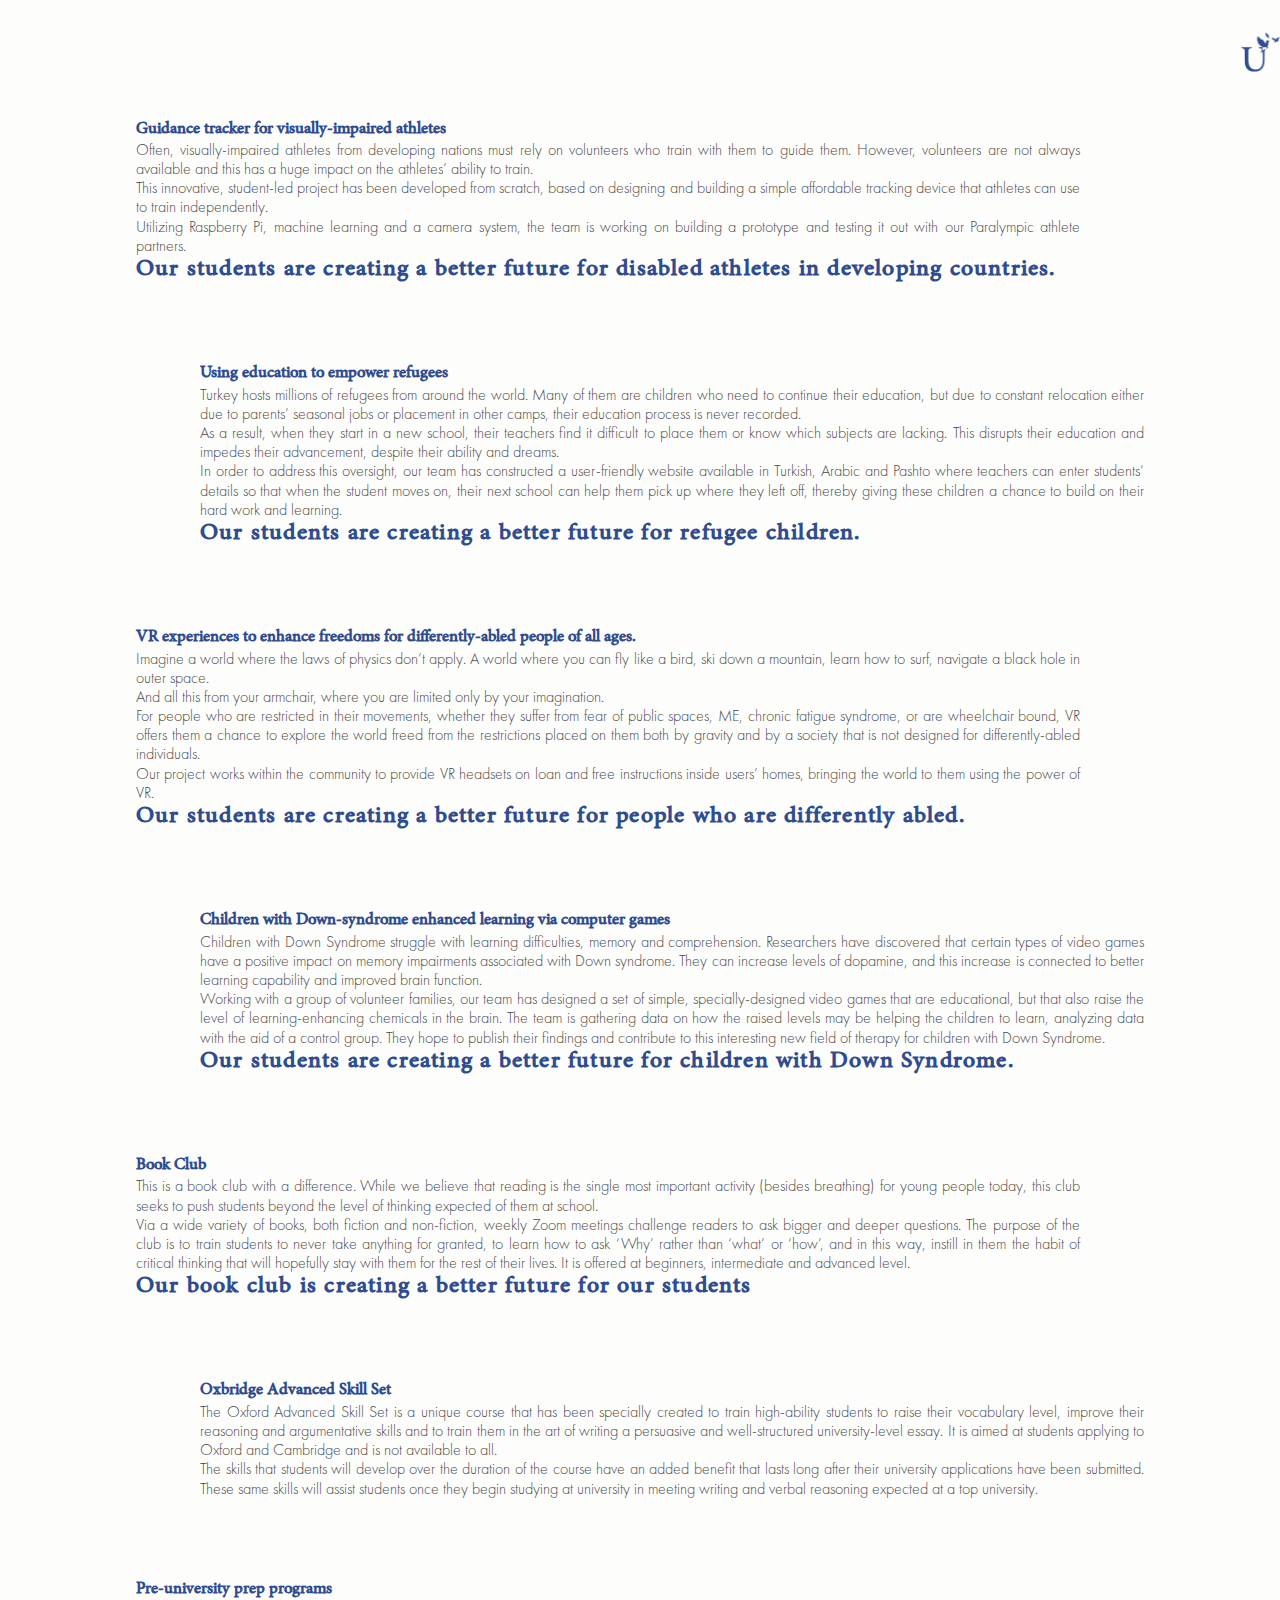
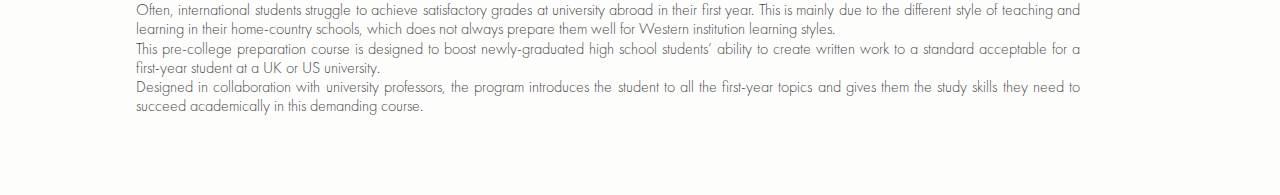
==== portfolio.html @ fa1bc421 "Add files via upload" ====
<!DOCTYPE html>
<html lang="en">
<head>
  <meta charset="UTF-8">
  <title>UniGo Consulting</title>
  <link rel="stylesheet" href="main.css">
  <link href="https://cdn.jsdelivr.net/npm/bootstrap@5.2.0/dist/css/bootstrap.min.css" rel="stylesheet" integrity="sha384-gH2yIJqKdNHPEq0n4Mqa/HGKIhSkIHeL5AyhkYV8i59U5AR6csBvApHHNl/vI1Bx" crossorigin="anonymous">
  <meta name="viewport" content="width=device-width, initial-scale=1">
  <style>
    .text-image-section{
      max-width: 67rem;
    }
    .navbar>a{
      margin-left: auto;
    }
  </style>
</head>
<body>
<section class="content-section">

  <div class="content container">

    <div class="navbar mx-4">
      <a href="index.html" ><img src="./assets/icons/amblem-dark.svg" alt="" class="logo hero-logo"></a>
    </div>
    <div class="text-image-section">
      <div class="textarea-container">
        <div class="textarea">
        <h2 class="textarea-title">Guidance tracker for visually-impaired athletes</h2>
        <p class="textarea-text">
          Often, visually-impaired athletes from developing nations must rely on volunteers who train with them to guide them. However, volunteers are not always available and this has a huge impact on the athletes’ ability to train.</p>
       <p class="textarea-text">
         This innovative, student-led project has been developed from scratch, based on designing and building a simple affordable tracking device that athletes can use to train independently.</p>
       <p class="textarea-text">
         Utilizing Raspberry Pi, machine learning and a camera system, the team is working on building a prototype and testing it out with our Paralympic athlete partners.
       </p>
          <h2 class="textarea-title slogan">Our students are creating a better future for disabled athletes in developing countries.</h2>
        </div>
      </div>
      <div class="img "><img class="" src="./assets/img/portfolio/picture1.png" alt=""></div>
    </div>
    <div class="text-image-section">
      <div class="img "><img class="" src="./assets/img/portfolio/picture2.png" alt=""></div>
      <div class="textarea-container">
        <div class="textarea">
          <h2 class="textarea-title">Using education to empower refugees
          </h2>
          <p class="textarea-text">
            Turkey hosts millions of refugees from around the world. Many of them are children who need to continue their education, but due to constant relocation either due to parents’ seasonal jobs or placement in other camps, their education process is never recorded.
          </p>
          <p class="textarea-text">
            As a result, when they start in a new school, their teachers find it difficult to place them or know which subjects are lacking. This disrupts their education and impedes their advancement, despite their ability and dreams.
          </p>
          <p class="textarea-text">
            In order to address this oversight, our team has constructed a user-friendly website available in Turkish, Arabic and Pashto where teachers can enter students’ details so that when the student moves on, their next school can help them pick up where they left off, thereby giving these children a chance to build on their hard work and learning.

          </p>
          <h2 class="textarea-title slogan">Our students are creating a better future for refugee children.
          </h2>
        </div>
      </div>
    </div>
    <div class="text-image-section">
      <div class="textarea-container">
        <div class="textarea">
          <h2 class="textarea-title">VR experiences to enhance freedoms for differently-abled people of all ages.
          </h2>
          <p class="textarea-text">
            Imagine a world where the laws of physics don’t apply. A world where you can fly like a bird, ski down a mountain, learn how to surf, navigate a black hole in outer space.
          </p>
          <p class="textarea-text">
            And all this from your armchair, where you are limited only by your imagination.
          </p>
          <p class="textarea-text">
            For people who are restricted in their movements, whether they suffer from fear of public spaces, ME, chronic fatigue syndrome, or are wheelchair bound, VR offers them a chance to explore the world freed from the restrictions placed on them both by gravity and by a society that is not designed for differently-abled individuals.

          </p><p class="textarea-text">
          Our project works within the community to provide VR headsets on loan and free instructions inside users’ homes, bringing the world to them using the power of VR.

        </p>
          <h2 class="textarea-title slogan">Our students are creating a better future for people who are differently abled.
          </h2>
        </div>
      </div>
      <div class="img "><img class="" src="./assets/img/portfolio/picture3.png" alt=""></div>
    </div>
    <div class="text-image-section">
      <div class="img "><img class="" src="./assets/img/portfolio/picture4.png" alt=""></div>
      <div class="textarea-container">
        <div class="textarea">
          <h2 class="textarea-title">Children with Down-syndrome enhanced learning via  computer games
          </h2>
          <p class="textarea-text">
            Children with Down Syndrome struggle with learning difficulties, memory and comprehension. Researchers have discovered that certain types of video games have a positive impact on memory impairments associated with Down syndrome. They can increase levels of dopamine, and this increase is connected to better learning capability and improved brain function.
          </p>
          <p class="textarea-text">
            Working with a group of volunteer families, our team has designed a set of simple, specially-designed video games that are educational, but that also raise the level of learning-enhancing chemicals in the brain. The team is gathering data on how the raised levels may be helping the children to learn, analyzing data with the aid of a control group. They hope to publish their findings and contribute to this interesting new field of therapy for children with Down Syndrome.
          </p>
          <h2 class="textarea-title slogan">Our students are creating a better future for children with Down Syndrome.
          </h2>
        </div>
      </div>
    </div>
    <div class="text-image-section">
      <div class="textarea-container">
        <div class="textarea">
          <h2 class="textarea-title">Book Club</h2>
          <p class="textarea-text">
            This is a book club with a difference. While we believe that reading is the single most important activity (besides breathing) for young people today, this club seeks to push students beyond the level of thinking expected of them at school.
          </p>
          <p class="textarea-text">
            Via a wide variety of books, both fiction and non-fiction, weekly Zoom meetings challenge readers to ask bigger and deeper questions. The purpose of the club is to train students to never take anything for granted, to learn how to ask ‘Why’ rather than ‘what’ or ‘how’, and in this way, instill in them the habit of critical thinking that will hopefully stay with them for the rest of their lives. It is offered at beginners, intermediate and advanced level.
          </p>

          <h2 class="textarea-title slogan">Our book club is creating a better future for our students
          </h2>
        </div>
      </div>
      <div class="img "><img class="" src="./assets/img/portfolio/picture5.png" alt=""></div>
    </div>
    <div class="text-image-section">
      <div class="img "><img class="" src="./assets/img/portfolio/picture6.png" alt=""></div>
      <div class="textarea-container">
        <div class="textarea">
          <h2 class="textarea-title">Oxbridge Advanced Skill Set</h2>
          <p class="textarea-text">
            The Oxford Advanced Skill Set is a unique course that has been specially created to train high-ability students to raise their vocabulary level, improve their reasoning and argumentative skills and to train them in the art of writing a persuasive and well-structured university-level essay. It is aimed at students applying to Oxford and Cambridge and is not available to all.
          </p>
          <p class="textarea-text">
            The skills that students will develop over the duration of the course have an added benefit that lasts long after their university applications have been submitted. These same skills will assist students once they begin studying at university in meeting writing and verbal reasoning expected at a top university.
          </p>
        </div>
      </div>
    </div>
    <div class="text-image-section">
      <div class="textarea-container">
        <div class="textarea">
          <h2 class="textarea-title">Pre-university prep programs</h2>
          <p class="textarea-text">
            Often, international students struggle to achieve satisfactory grades at university abroad in their first year. This is mainly due to the different style of teaching and learning in their home-country schools, which does not always prepare them well for Western institution learning styles.
          </p>
          <p class="textarea-text">
            This pre-college preparation course is designed to boost newly-graduated high school students’ ability to create written work to a standard acceptable for a first-year student at a UK or US university.
          </p>
          <p class="textarea-text">
            Designed in collaboration with university professors, the program introduces the student to all the first-year topics and gives them the study skills they need to succeed academically in this demanding course.

          </p>
        </div>
      </div>
      <div class="img "><img class="" src="./assets/img/portfolio/picture7.png" alt=""></div>
    </div>

  </div>
</section>
</body>
</html>
---- main.css ----
@font-face {
    font-family: "adobeArabic";
    src: url("./assets/fonts/AdobeArabic-Regular.otf");
}
@font-face {
    font-family: "futuraPT";
    src: url("./assets/fonts/FuturaPTLight.otf");
}

*, *::before, *::after {
    box-sizing: border-box;
}


* {
    margin: 0;
}


html, body {
    height: 100%;
}


body {
    line-height: 1;
    -webkit-font-smoothing: antialiased;
}

img, picture, video, canvas, svg {
    display: block;
    max-width: 100%;
}

input, button, textarea, select {
    font: inherit;
}

p, h1, h2, h3, h4, h5, h6 {
    overflow-wrap: break-word;
}

#root, #__next {
    isolation: isolate;
}

.purpose-title, .textarea-title, .textarea-text span, .purpose-text span, .contact-title, .title, .buttons .btn{
    font-family: "adobeArabic", serif;
    color: #2f4c8e;
}
.purpose-text, .textarea-text, .contact-text, .form-group label, .form-control::placeholder, .form-group .text, .info{
    font-family: "futuraPT", serif;
    color: #474747;
}
.hero{
    padding: 2rem 3rem;
    height:80vh;
}
#background-video{
    position: absolute;
    top: 0;
    left: 0;
    width: 100%;
    height: 100%;
    z-index: -1;
    object-fit: cover;
}
.navbar{
    display: flex;
    gap: 0.8rem;
}
.navbar .menu{
    margin-left:auto;
    background-image: url("./assets/icons/menu.svg");
    height: 23px;
    background-size: cover;
    border-radius: 0;
    align-self: flex-end;
}
.navbar .logo{
    height: 2.5rem;
    margin-bottom: -2.5px;
}
.hero-text{
    text-align: center;
    font-family: "adobeArabic", serif;
    color: #2f4c8e;
    border-bottom: 2px solid #7c8eb7;
    display: inline-block;
    letter-spacing: 2px;
    margin-top:-1.5rem;
}
.hero-text > h2, .hero-text > h1{
    margin: 0;
    line-height: 0.7;
}
.hero-text > h2{
    font-size:3rem;
}
.hero-text > h1{
    font-size:4.5rem;
}
.open-menu{
    background-color: rgba(17,71,127,0.6);
    width:100%;
    height:80vh;
    position: absolute;
    top: 0;
    left: 0;
    z-index:2;
    padding:2rem 3rem;
}
.open-menu .close-button{
    background-image: url("./assets/icons/close-button.svg");
    margin-left:auto;
    align-self: end;
}
.open-menu .buttons{
    margin:auto;
}
.buttons .btn{
    color: #fff;
    font-size: 2rem;
    border-radius:0;
    border: none;
}
.buttons .btn:hover, .buttons .btn:focus{
    color: #fff;
}
.buttons .btn:not(:last-child){
    border-bottom: 1px solid rgba(255, 255, 255, 0.6);
}

.content-section{
    background-color: #fdfdfc;
}
.content{
    padding-block: 2rem;
    background-color: #fdfdfc;
}
.purpose-section{
    text-align: center;
}
.purpose-title{
    font-size: 2.2rem;
    letter-spacing: 1.5px;
}
.purpose-text{
    font-size:1rem;
    max-width:34rem;
    margin-inline: auto;
    line-height:1.3
}
.text-image-section {
    display: flex;
    flex-direction: row;
    align-items: center;
    justify-content: center;
    padding: 2rem;
    gap:4rem;
    max-width:48rem;
    margin: auto;
    margin-block: 1rem;
}
.textarea-title{
    font-size: 1.4rem;
    line-height:1;
}
.slogan{
    font-size: 2rem;
    line-height:0.85;
    letter-spacing: 1.2px;
}
.textarea-text{
    text-align: justify;
    font-size: 1rem;
    line-height:1.2;
}
.textarea-text span, .purpose-text span{
    font-size: 1.2rem;
    line-height:0.9;
    letter-spacing: 0.5px;
}
.link{
    color: #2f4c8e
}
.contact-section{
    text-align: center;
}
.contact-section .purpose-text{
    font-size: 0.9rem;
}
.btn.contact-button{
    color: #fff;
    background-color: #2f4c8e;
    border-radius: 0;
    font-size: 0.7rem;
    font-family: "futuraPT", serif;
    padding-inline: 2.5rem
}
.btn.contact-button:hover, .btn.contact-button:focus{
    background-color: #fff;
    color: #2f4c8e;
    border-color: #fff;
}
.subtitle{
    font-size: 0.7rem;
}
.full-logo{
    width:13rem;
    margin:1rem auto;
}
.contact-modal{
    opacity:0.5;
    background-color: #fff;
    position: fixed;
    width: 100%;
    min-height:100%;
    top: 100vh;
    left: 0;
    padding: 5rem;
    z-index: 2;
    transition: all 0.4s ease-in-out;

}
.contact-modal.open{
    top:0;
    opacity:1;

}
.close-button{
    background-image: url("./assets/icons/close-button-dark.svg");
    height: 1.5rem;
    width:  1.5rem;
    background-repeat: no-repeat;
    background-size:  1.5rem  1.5rem;
    float: right;
}
.close-button:focus,.close-button:hover{
    border-color: #fff;
    outline: 0;
}
.contact-modal-content{
    display: flex;
    flex-direction: row;
    align-items: start;
    justify-content: space-around;
    gap:10rem;
    max-width:55rem;
    margin: auto;
    margin-block: 1rem;
}
.logo-info{
}
.logo-info .full-logo{
    margin-inline: 0;
    width: 16rem;
}
.info{
    line-height:1.2;
}
.form-group .text{
    margin:0;
}
.form-group{
    margin-block: 1rem;
}
.form-group label{
    font-size: 0.9rem;
}
input.form-control::placeholder,textarea.form-control::placeholder,.form-group .text{
    font-size: 1.3rem;
    color: #a2a2a1;
}
input.form-control, textarea.form-control{
    border-radius: 0;
    border: 0;
    border-bottom: 1px solid #d6d6d5;
    padding: 0 0 0.25rem;
}
input.form-control:focus,  textarea.form-control:focus {
    box-shadow: none;
    border-color: #2f4c8e;
}
textarea.form-control{
    resize: none;
    padding-bottom: 1rem;
}
div.form-check{
    display:inline-block;
    margin-right: 1rem;

}
input.form-check-input:checked  {
    background-color: #fff;
    box-shadow: none;
    border: 1px solid #2f4c8e;
    background-image: url("data:image/svg+xml,<svg xmlns='http://www.w3.org/2000/svg' viewBox='-4 -4 8 8'><circle r='2' fill='%232f4c8e'/></svg>")!important
}
input.form-check-input:checked +label {
    color: #2f4c8e;
}
.fader{
    opacity: 0;
    transform: translateY(50px);
    transition: transform 0.8s ease-in-out;

}
@media screen and (max-width:767px) {
    .contact-modal{
        padding: 2rem;
    }
    .contact-modal-content{
        flex-direction: column-reverse;
        gap:0;
    }
    .text-image-section{
        flex-direction: column;
        align-items: center;
        justify-content: center;
        gap:1rem;
    }
}
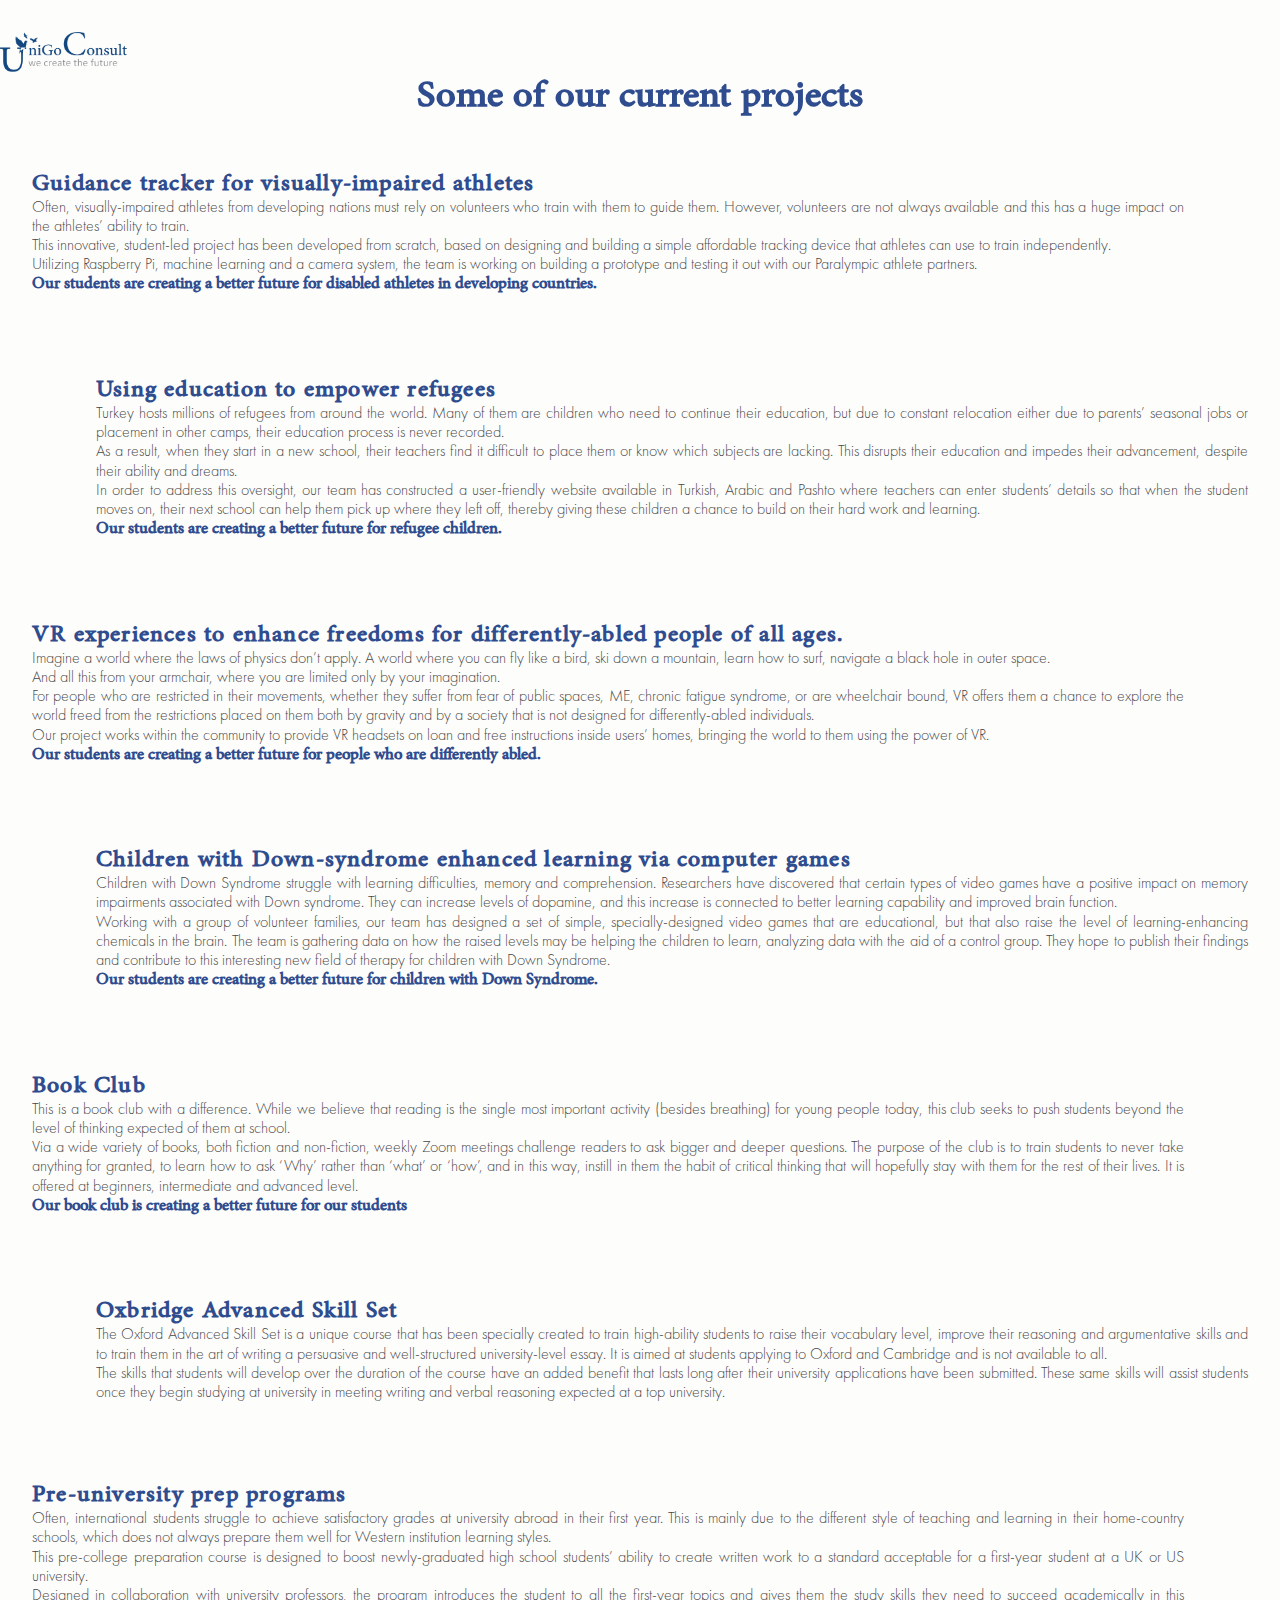
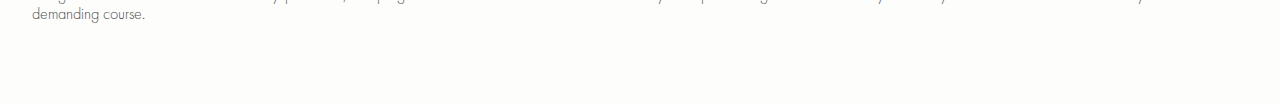
==== commit 2c999392: "Add files via upload" ====
--- a/portfolio.html
+++ b/portfolio.html
@@ -8,10 +8,17 @@
   <meta name="viewport" content="width=device-width, initial-scale=1">
   <style>
     .text-image-section{
-      max-width: 67rem;
+      max-width: unset;
     }
     .navbar>a{
-      margin-left: auto;
+      margin-right: auto;
+    }
+    .title{
+      text-align: center;
+      font-size: 3.25rem;
+    }
+    .textarea-container{
+      width: 100%;
     }
   </style>
 </head>
@@ -21,12 +28,13 @@
   <div class="content container">
 
     <div class="navbar mx-4">
-      <a href="index.html" ><img src="./assets/icons/amblem-dark.svg" alt="" class="logo hero-logo"></a>
+      <a href="index.html" ><img src="./assets/img/full-logo.png" alt="" class="logo hero-logo"></a>
     </div>
-    <div class="text-image-section">
+    <h1 class="title mt-5 mb-3" >Some of our current projects</h1>
+    <div class="text-image-section ">
       <div class="textarea-container">
         <div class="textarea">
-        <h2 class="textarea-title">Guidance tracker for visually-impaired athletes</h2>
+        <h2 class="textarea-title slogan">Guidance tracker for visually-impaired athletes</h2>
         <p class="textarea-text">
           Often, visually-impaired athletes from developing nations must rely on volunteers who train with them to guide them. However, volunteers are not always available and this has a huge impact on the athletes’ ability to train.</p>
        <p class="textarea-text">
@@ -34,7 +42,7 @@
        <p class="textarea-text">
          Utilizing Raspberry Pi, machine learning and a camera system, the team is working on building a prototype and testing it out with our Paralympic athlete partners.
        </p>
-          <h2 class="textarea-title slogan">Our students are creating a better future for disabled athletes in developing countries.</h2>
+          <h2 class="textarea-title">Our students are creating a better future for disabled athletes in developing countries.</h2>
         </div>
       </div>
       <div class="img "><img class="" src="./assets/img/portfolio/picture1.png" alt=""></div>
@@ -43,7 +51,7 @@
       <div class="img "><img class="" src="./assets/img/portfolio/picture2.png" alt=""></div>
       <div class="textarea-container">
         <div class="textarea">
-          <h2 class="textarea-title">Using education to empower refugees
+          <h2 class="textarea-title slogan">Using education to empower refugees
           </h2>
           <p class="textarea-text">
             Turkey hosts millions of refugees from around the world. Many of them are children who need to continue their education, but due to constant relocation either due to parents’ seasonal jobs or placement in other camps, their education process is never recorded.
@@ -55,7 +63,7 @@
             In order to address this oversight, our team has constructed a user-friendly website available in Turkish, Arabic and Pashto where teachers can enter students’ details so that when the student moves on, their next school can help them pick up where they left off, thereby giving these children a chance to build on their hard work and learning.
 
           </p>
-          <h2 class="textarea-title slogan">Our students are creating a better future for refugee children.
+          <h2 class="textarea-title ">Our students are creating a better future for refugee children.
           </h2>
         </div>
       </div>
@@ -63,7 +71,7 @@
     <div class="text-image-section">
       <div class="textarea-container">
         <div class="textarea">
-          <h2 class="textarea-title">VR experiences to enhance freedoms for differently-abled people of all ages.
+          <h2 class="textarea-title slogan">VR experiences to enhance freedoms for differently-abled people of all ages.
           </h2>
           <p class="textarea-text">
             Imagine a world where the laws of physics don’t apply. A world where you can fly like a bird, ski down a mountain, learn how to surf, navigate a black hole in outer space.
@@ -78,7 +86,7 @@
           Our project works within the community to provide VR headsets on loan and free instructions inside users’ homes, bringing the world to them using the power of VR.
 
         </p>
-          <h2 class="textarea-title slogan">Our students are creating a better future for people who are differently abled.
+          <h2 class="textarea-title ">Our students are creating a better future for people who are differently abled.
           </h2>
         </div>
       </div>
@@ -88,7 +96,7 @@
       <div class="img "><img class="" src="./assets/img/portfolio/picture4.png" alt=""></div>
       <div class="textarea-container">
         <div class="textarea">
-          <h2 class="textarea-title">Children with Down-syndrome enhanced learning via  computer games
+          <h2 class="textarea-title slogan">Children with Down-syndrome enhanced learning via  computer games
           </h2>
           <p class="textarea-text">
             Children with Down Syndrome struggle with learning difficulties, memory and comprehension. Researchers have discovered that certain types of video games have a positive impact on memory impairments associated with Down syndrome. They can increase levels of dopamine, and this increase is connected to better learning capability and improved brain function.
@@ -96,7 +104,7 @@
           <p class="textarea-text">
             Working with a group of volunteer families, our team has designed a set of simple, specially-designed video games that are educational, but that also raise the level of learning-enhancing chemicals in the brain. The team is gathering data on how the raised levels may be helping the children to learn, analyzing data with the aid of a control group. They hope to publish their findings and contribute to this interesting new field of therapy for children with Down Syndrome.
           </p>
-          <h2 class="textarea-title slogan">Our students are creating a better future for children with Down Syndrome.
+          <h2 class="textarea-title">Our students are creating a better future for children with Down Syndrome.
           </h2>
         </div>
       </div>
@@ -104,7 +112,7 @@
     <div class="text-image-section">
       <div class="textarea-container">
         <div class="textarea">
-          <h2 class="textarea-title">Book Club</h2>
+          <h2 class="textarea-title slogan">Book Club</h2>
           <p class="textarea-text">
             This is a book club with a difference. While we believe that reading is the single most important activity (besides breathing) for young people today, this club seeks to push students beyond the level of thinking expected of them at school.
           </p>
@@ -112,7 +120,7 @@
             Via a wide variety of books, both fiction and non-fiction, weekly Zoom meetings challenge readers to ask bigger and deeper questions. The purpose of the club is to train students to never take anything for granted, to learn how to ask ‘Why’ rather than ‘what’ or ‘how’, and in this way, instill in them the habit of critical thinking that will hopefully stay with them for the rest of their lives. It is offered at beginners, intermediate and advanced level.
           </p>
 
-          <h2 class="textarea-title slogan">Our book club is creating a better future for our students
+          <h2 class="textarea-title">Our book club is creating a better future for our students
           </h2>
         </div>
       </div>
@@ -122,7 +130,7 @@
       <div class="img "><img class="" src="./assets/img/portfolio/picture6.png" alt=""></div>
       <div class="textarea-container">
         <div class="textarea">
-          <h2 class="textarea-title">Oxbridge Advanced Skill Set</h2>
+          <h2 class="textarea-title slogan">Oxbridge Advanced Skill Set</h2>
           <p class="textarea-text">
             The Oxford Advanced Skill Set is a unique course that has been specially created to train high-ability students to raise their vocabulary level, improve their reasoning and argumentative skills and to train them in the art of writing a persuasive and well-structured university-level essay. It is aimed at students applying to Oxford and Cambridge and is not available to all.
           </p>
@@ -135,7 +143,7 @@
     <div class="text-image-section">
       <div class="textarea-container">
         <div class="textarea">
-          <h2 class="textarea-title">Pre-university prep programs</h2>
+          <h2 class="textarea-title slogan">Pre-university prep programs</h2>
           <p class="textarea-text">
             Often, international students struggle to achieve satisfactory grades at university abroad in their first year. This is mainly due to the different style of teaching and learning in their home-country schools, which does not always prepare them well for Western institution learning styles.
           </p>
@@ -144,7 +152,6 @@
           </p>
           <p class="textarea-text">
             Designed in collaboration with university professors, the program introduces the student to all the first-year topics and gives them the study skills they need to succeed academically in this demanding course.
-
           </p>
         </div>
       </div>
--- a/main.css
+++ b/main.css
@@ -144,11 +144,11 @@
     text-align: center;
 }
 .purpose-title{
-    font-size: 2.2rem;
+    font-size: 2.3rem;
     letter-spacing: 1.5px;
 }
 .purpose-text{
-    font-size:1rem;
+    font-size:1.2rem;
     max-width:34rem;
     margin-inline: auto;
     line-height:1.3
@@ -179,7 +179,7 @@
     line-height:1.2;
 }
 .textarea-text span, .purpose-text span{
-    font-size: 1.2rem;
+    font-size: 1.4rem;
     line-height:0.9;
     letter-spacing: 0.5px;
 }
@@ -217,7 +217,8 @@
     background-color: #fff;
     position: fixed;
     width: 100%;
-    min-height:100%;
+    height:100%;
+    overflow:auto;
     top: 100vh;
     left: 0;
     padding: 5rem;
@@ -268,7 +269,7 @@
     margin-block: 1rem;
 }
 .form-group label{
-    font-size: 0.9rem;
+    font-size: 1rem;
 }
 input.form-control::placeholder,textarea.form-control::placeholder,.form-group .text{
     font-size: 1.3rem;
@@ -301,6 +302,9 @@
 }
 input.form-check-input:checked +label {
     color: #2f4c8e;
+}
+.form-control.red-border{
+    border-color: red;
 }
 .fader{
     opacity: 0;
